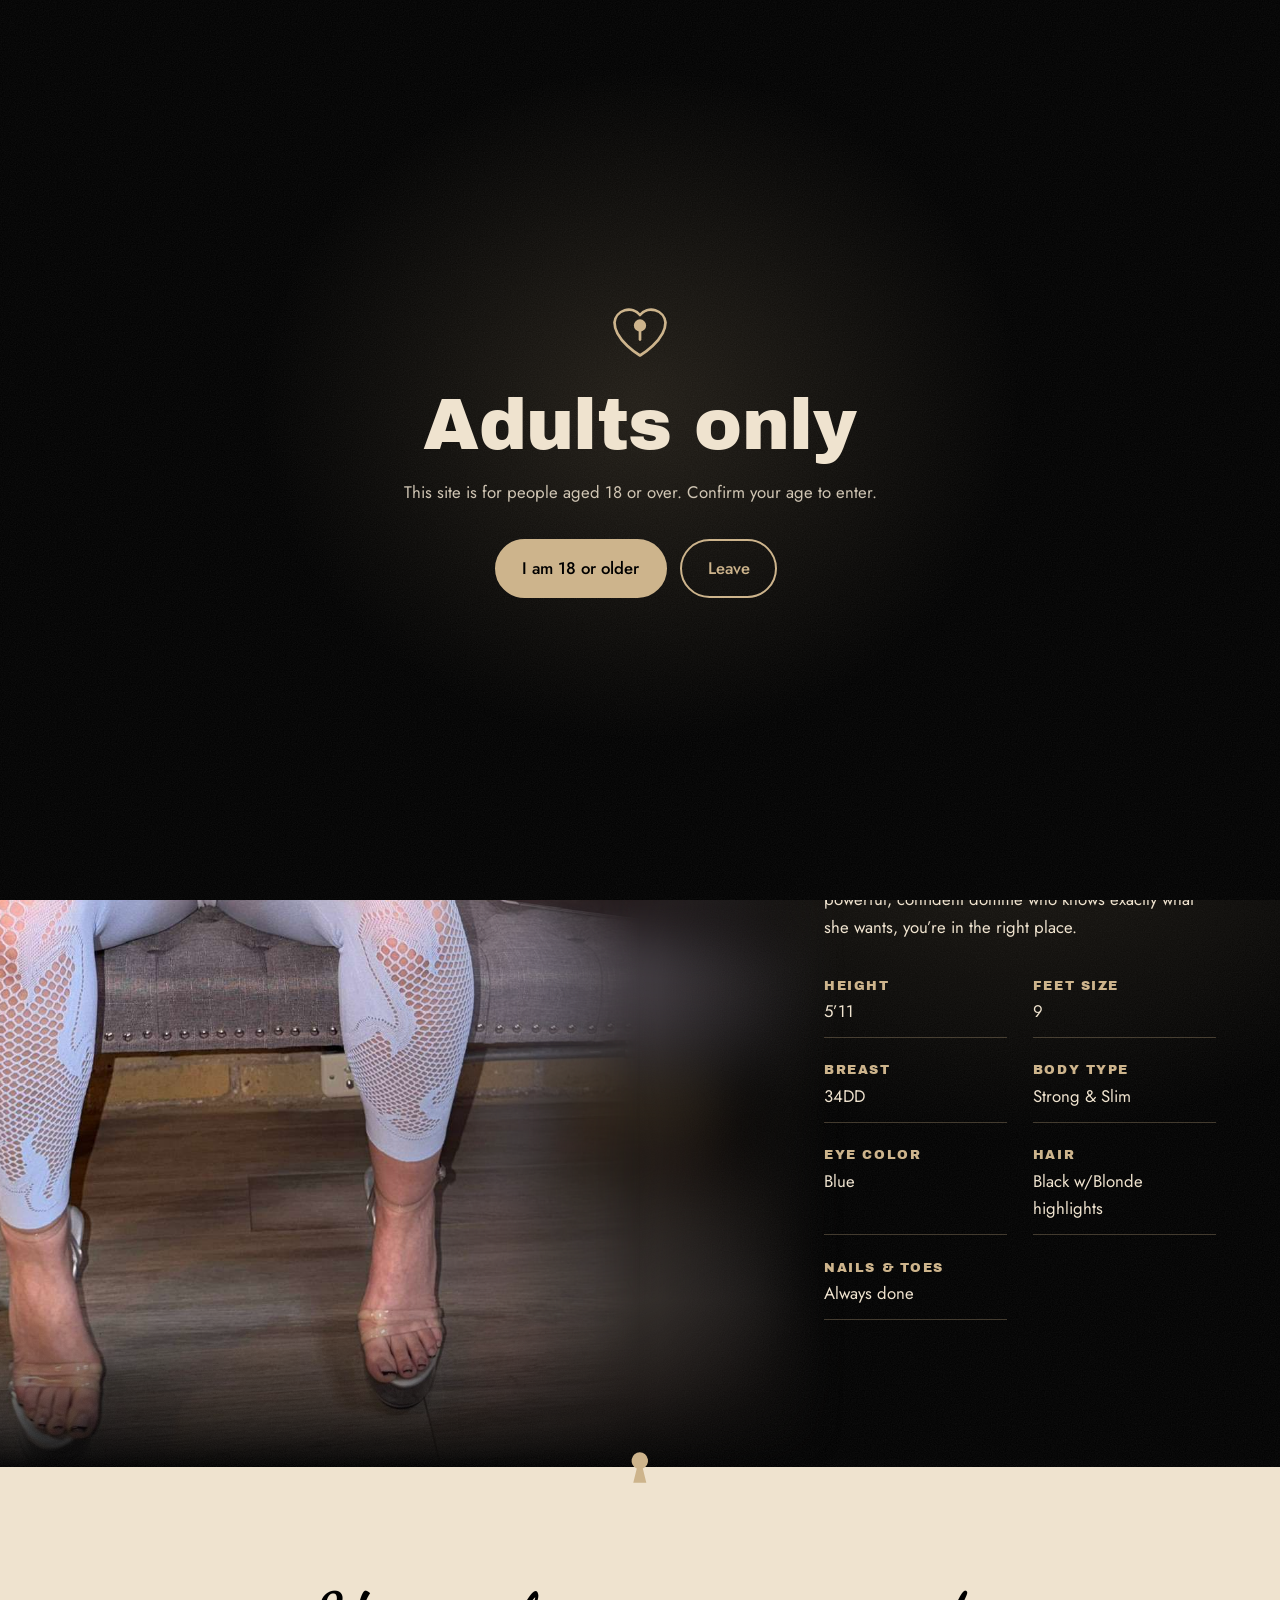
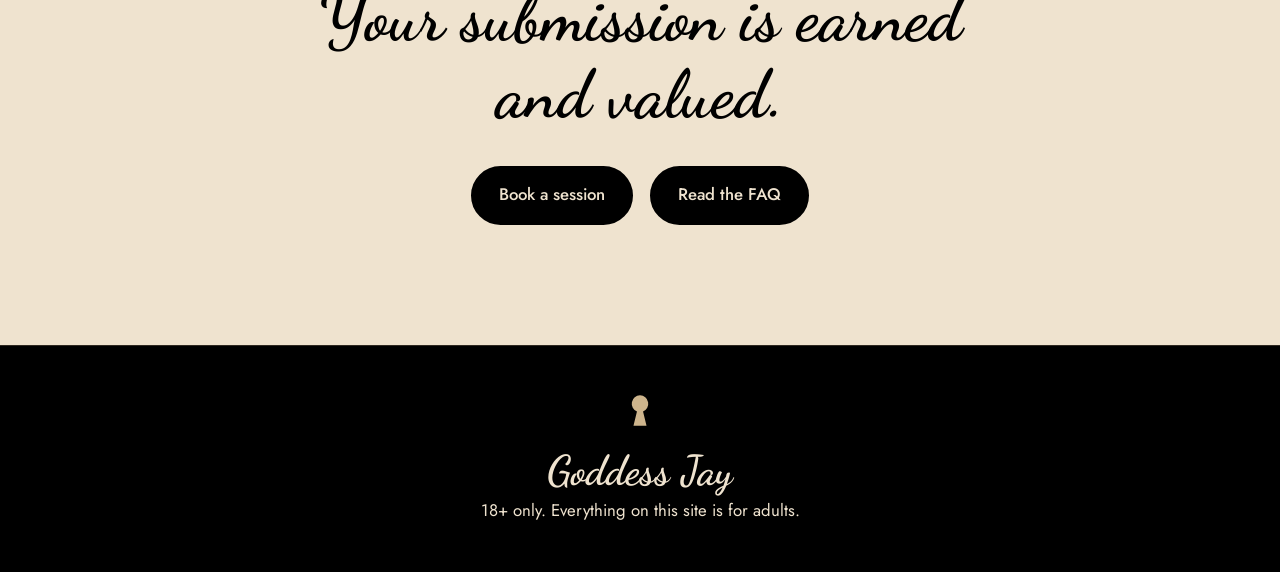
==== about.html @ 486435b5 "Add files via upload" ====
<!doctype html>
<html lang="en">
<head>
<meta charset="utf-8">
<meta name="viewport" content="width=device-width, initial-scale=1">
<title>About | Goddess Jay</title>
<meta name="description" content="About Goddess Jay, a professional femdom and findom domme based in Toronto.">
<link rel="preconnect" href="https://fonts.googleapis.com">
<link rel="preconnect" href="https://fonts.gstatic.com" crossorigin>
<link href="https://fonts.googleapis.com/css2?family=Archivo+Black&family=Dancing+Script:wght@600;700&family=Jost:wght@400;500&display=swap" rel="stylesheet">
<link rel="stylesheet" href="styles.css?v=20261020">
</head>
<body>

<!-- Icon sprite: reuse anywhere with <svg class="ico"><use href="#i-key"/></svg> -->
<svg width="0" height="0" style="position:absolute" aria-hidden="true">
  <symbol id="i-key" viewBox="0 0 24 24"><circle cx="7.5" cy="12" r="3.5"/><path d="M11 12h10M18 12v3M21 12v2.5"/></symbol>
  <symbol id="i-cash" viewBox="0 0 24 24"><rect x="2.5" y="6" width="19" height="11" rx="1.5"/><circle cx="12" cy="11.5" r="2.5"/><path d="M5.5 9v5M18.5 9v5M5 3.5h14M4.5 20h15"/></symbol>
  <symbol id="i-bag" viewBox="0 0 24 24"><path d="M9 3h6l-1.4 3h-3.2zM10.4 6C6 9 4 12.500 4 16a4.500 4.500 0 0 0 4.500 4.500h7A4.500 4.500 0 0 0 20 16c0-3.500-2-7-6.400-10"/><path d="M12 10v8M14 11.500h-3a1.500 1.500 0 0 0 0 3h2a1.500 1.500 0 0 1 0 3h-3"/></symbol>
  <symbol id="i-heartlock" viewBox="0 0 24 24"><path d="M12 20.500s-8.500-5-8.500-11A4.800 4.800 0 0 1 12 7a4.800 4.800 0 0 1 8.500 2.500c0 6-8.500 11-8.500 11z"/><circle cx="12" cy="10.500" r="1.600" fill="currentColor"/><path d="M12 12v3.200"/></symbol>
  <symbol id="i-link" viewBox="0 0 24 24"><path d="M10 14a4 4 0 0 0 5.7 0l3-3a4 4 0 0 0-5.7-5.7l-1 1"/><path d="M14 10a4 4 0 0 0-5.7 0l-3 3a4 4 0 0 0 5.7 5.7l1-1"/></symbol>
</svg>


<!-- Age gate -->
<div class="gate" id="gate" hidden>
  <div>
    <svg class="ico" width="64" height="64" aria-hidden="true"><use href="#i-heartlock"/></svg>
    <h2>Adults only</h2>
    <p class="lead">This site is for people aged 18 or over. Confirm your age to enter.</p>
    <button class="btn" id="enter" type="button">I am 18 or older</button>
    <a class="btn ghost" href="https://www.google.com">Leave</a>
  </div>
</div>

<header class="top">
  <a class="brand script" href="index.html">Goddess Jay</a>
  <nav aria-label="Main"><ul>
    <li><a href="about.html" aria-current="page">About</a></li>
    <li><a href="index.html#sessions">Sessions</a></li>
    <li><a href="index.html#content">Content</a></li>
    <li><a href="index.html#gallery">Gallery</a></li>
    <li><a href="faq.html">FAQ</a></li>
    <li><a href="index.html#socials">Socials</a></li>
    <li><a class="nav-cta" href="index.html#book">Book</a></li>
  </ul></nav>
</header>

<main id="top">
  <section class="dark hero has-photo about-hero">
    <div class="hero-photo">
      <img class="hero-photo-bg" src="about.jpg" alt="" aria-hidden="true" decoding="async">
      <img class="hero-photo-main" src="about.jpg" alt="Goddess Jay in a pale blue fishnet bodysuit, seated on a bench in front of a brick wall" decoding="async" onerror="this.closest('.hero').classList.remove('has-photo');this.remove()">
    </div>
    <div class="hero-copy about-copy">
      <h1 class="page-h1 gold">About<span class="script">Goddess Jay</span></h1>
      <span class="rule" aria-hidden="true"></span>
      <p class="intro">I embody dominance and control in my relationships, whether physical, psychological, or both.</p>
      <p>I take the lead, guiding submissives through a dynamic where I hold power, making decisions and setting the tone for the interaction. I assert my authority, using it to push boundaries, while ensuring the experience is fulfilling &amp; safe for both parties.</p>
      <p>Experience a truly unique dynamic with a domme who blends creativity, authenticity, and unmatched power. I craft personalized, exhilarating experiences that push boundaries and challenge your submission in ways that feel real. My dominance flows naturally, designed to captivate and satisfy, creating a space where your submission is earned and valued. If you’re ready for a journey that goes beyond the ordinary, with a powerful, confident domme who knows exactly what she wants, you’re in the right place.</p>
      <ul class="stats">
        <li><span>Height</span>5’11</li>
        <li><span>Feet size</span>9</li>
        <li><span>Breast</span>34DD</li>
        <li><span>Body type</span>Strong &amp; Slim</li>
        <li><span>Eye color</span>Blue</li>
        <li><span>Hair</span>Black w/Blonde highlights</li>
        <li><span>Nails &amp; Toes</span>Always done</li>
      </ul>
    </div>
    <div class="hero-art" aria-hidden="true"></div>
  </section>

  <section class="light quote">
    <div class="wrap">
      <blockquote>Your submission is earned and valued.</blockquote>
      <a class="btn" href="index.html#book">Book a session</a>
      <a class="btn" href="faq.html">Read the FAQ</a>
    </div>
  </section>
</main>

<footer>
  <p class="script">Goddess Jay</p>
  <p>18+ only. Everything on this site is for adults.</p>
</footer>

<script src="script.js?v=20261020"></script>
</body>
</html>
---- styles.css ----
:root{
  --black:#000;--cream:#efe3cf;--sand:#cdb48c;
  --r:1.6rem .35rem 1.6rem .35rem;
  /* The keyhole: the one shape this whole site is built around */
  --kh:url("data:image/svg+xml,%3Csvg xmlns='http://www.w3.org/2000/svg' viewBox='0 0 100 152'%3E%3Cpath d='M50 6A39 39 0 0 1 64 81L80 146H20L36 81A39 39 0 0 1 50 6Z'/%3E%3C/svg%3E");
  /* Fine film grain so the black never looks flat */
  --grain:url("data:image/svg+xml,%3Csvg xmlns='http://www.w3.org/2000/svg' width='180' height='180'%3E%3Cfilter id='n'%3E%3CfeTurbulence type='fractalNoise' baseFrequency='.85' numOctaves='2' stitchTiles='stitch'/%3E%3CfeColorMatrix type='saturate' values='0'/%3E%3C/filter%3E%3Crect width='100%25' height='100%25' filter='url(%23n)' opacity='.08'/%3E%3C/svg%3E");
}
*{box-sizing:border-box;margin:0}
html{scroll-behavior:smooth;scroll-padding-top:4.5rem}
body{font:400 1.05rem/1.65 'Jost',system-ui,sans-serif;background:var(--black);color:var(--cream)}
h1,h2,h3{font-family:'Archivo Black',Impact,sans-serif;font-weight:400;line-height:1.05}
.script{font-family:'Dancing Script','Brush Script MT',cursive;font-weight:700}
code{background:rgba(128,110,80,.25);padding:.05rem .35rem;border-radius:4px}
::selection{background:var(--sand);color:#000}
:focus-visible{outline:3px solid var(--sand);outline-offset:3px}
.light :focus-visible{outline-color:var(--black)}

.ico{fill:none;stroke:currentColor;stroke-width:1.6;stroke-linecap:round;stroke-linejoin:round;width:1.6rem;height:1.6rem}

/* Header */
.top{position:sticky;top:0;z-index:10;display:flex;flex-wrap:wrap;justify-content:space-between;align-items:center;gap:.5rem 2rem;padding:.7rem 5vw;background:rgba(0,0,0,.88);-webkit-backdrop-filter:blur(10px);backdrop-filter:blur(10px);border-bottom:1px solid #2e2820}
.brand{font-size:1.9rem;color:var(--cream);text-decoration:none}
.top ul{display:flex;flex-wrap:wrap;align-items:center;gap:.3rem 1.4rem;list-style:none;padding:0}
.top li a{color:var(--cream);text-decoration:none;font-weight:500}
.top li a:hover{color:var(--sand)}
.top li a.nav-cta{padding:.35rem 1.15rem;border:1.5px solid var(--sand);border-radius:999px;color:var(--sand);transition:background .2s,color .2s}
.top li a.nav-cta:hover{background:var(--sand);color:#000}

/* Sections */
section{position:relative;padding:clamp(3.5rem,9vw,7rem) 5vw}
.dark{background-color:var(--black);background-image:var(--grain);color:var(--cream)}
.light{background:var(--cream);color:var(--black)}
.wrap{max-width:68rem;margin:auto}
h2{font-size:clamp(2.2rem,6vw,4rem);letter-spacing:-.01em;margin-bottom:.6rem}
.lead{max-width:38rem;margin-bottom:2.5rem;opacity:.85}

/* A small keyhole sits on every seam between sections */
main>section+section::before,footer::before{content:"";display:block;width:1.4rem;height:2.13rem;background:var(--sand);-webkit-mask:var(--kh) center/contain no-repeat;mask:var(--kh) center/contain no-repeat}
main>section+section::before{position:absolute;left:50%;top:0;z-index:2;transform:translate(-50%,-50%)}
footer::before{margin:0 auto 1.2rem}

/* Buttons */
.btn{display:inline-flex;align-items:center;gap:.6rem;padding:.85rem 1.6rem;margin:0 .5rem .5rem 0;border:2px solid var(--sand);border-radius:999px;background:var(--sand);color:#000;font:inherit;font-weight:500;text-decoration:none;cursor:pointer;transition:background .2s,color .2s}
.btn:hover{background:transparent;color:var(--sand)}
.btn.ghost{background:transparent;color:var(--sand)}
.btn.ghost:hover{background:var(--sand);color:#000}
.light .btn{background:#000;border-color:#000;color:var(--cream)}
.light .btn:hover{background:transparent;color:#000}

/* Hero */
.hero{min-height:92vh;padding-top:clamp(4rem,9vw,8rem);padding-bottom:clamp(4rem,9vw,8rem);display:grid;grid-template-columns:1.25fr .75fr;gap:3rem;align-items:center;overflow:hidden;background-image:radial-gradient(48rem 38rem at 78% 48%,rgba(205,180,140,.16),transparent 65%),var(--grain)}
.hero h1{font-size:clamp(5rem,13vw,11.5rem);line-height:.9;padding:0 .1em .08em 0;
  /* gold-leaf foil on the name */
  background:linear-gradient(172deg,#fbf1dc 0%,#efe3cf 28%,#c9ab78 62%,#f1e2c2 100%);-webkit-background-clip:text;background-clip:text;color:transparent;-webkit-text-fill-color:transparent;
  filter:drop-shadow(.03em .035em 0 rgba(205,180,140,.3));animation:rise .9s ease-out both}
.hero h1 span{display:block}
.hero h1 .jay{margin-left:1.1em}
.rule{display:block;width:min(16rem,60%);height:3px;margin:1.8rem 0 2rem;background:var(--sand);transform-origin:left;animation:draw 1s .35s ease-out both}
@keyframes rise{from{opacity:0;transform:translateY(26px)}}
@keyframes draw{from{transform:scaleX(0)}}
@keyframes open{from{opacity:0;transform:scale(.9)}}
.tag{font:400 clamp(1.2rem,2.6vw,1.65rem)/1.3 'Archivo Black',Impact,sans-serif;max-width:28rem;margin-bottom:2.4rem}
.actions{display:flex;flex-wrap:wrap;gap:.9rem}
.actions .btn{margin:0;padding:1.15rem 2.2rem;font-size:1.15rem}
.btn.cta{box-shadow:0 0 0 0 rgba(205,180,140,.5);transition:transform .25s,box-shadow .25s,background .2s,color .2s}
.btn.cta:hover{background:var(--cream);border-color:var(--cream);color:#000;transform:translateY(-3px);box-shadow:0 0 0 8px rgba(205,180,140,.18)}
.btn.second{background:transparent;border-color:var(--cream);color:var(--cream)}
.btn.second:hover{background:var(--cream);color:#000}
.note{margin-top:1.4rem;font-size:.95rem;opacity:.65}

/* Hero portrait: a photo framed in a keyhole */
.hero-art{position:relative;height:clamp(18rem,42vw,34rem);display:grid;place-items:center;color:var(--sand)}
.ring{position:absolute;left:50%;top:50%;height:90%;aspect-ratio:1;transform:translate(-50%,-50%);border:1px solid rgba(205,180,140,.35);border-radius:50%}
.ring::after{content:"";position:absolute;inset:-5%;border:1px dashed rgba(205,180,140,.2);border-radius:50%}
.frame{position:relative;isolation:isolate;height:88%;aspect-ratio:100/152;filter:drop-shadow(0 0 38px rgba(205,180,140,.28));animation:open 1.1s .25s ease-out both}
.frame::before,.frame::after,.keyhole{-webkit-mask:var(--kh) center/contain no-repeat;mask:var(--kh) center/contain no-repeat}
.frame::before{content:"";position:absolute;inset:0;z-index:-1;background:var(--sand);transform:scale(1.06)}
.frame::after{content:"";position:absolute;inset:0;z-index:-2;background:rgba(205,180,140,.16);transform:scale(1.15)}
.keyhole{position:absolute;inset:0;background:radial-gradient(circle at 50% 28%,#4a3b2c,#120e0a 70%);display:grid}
.keyhole img{width:100%;height:100%;object-fit:cover}
.hero-art .ico{position:absolute;width:3.2rem;height:3.2rem;stroke-width:1}
.hero-art .keyhole .ph-ico{left:50%;top:30%;width:36%;height:auto;aspect-ratio:1;transform:translate(-50%,-50%);stroke-width:.7;opacity:.55}
.a2{right:2%;bottom:6%;transform:rotate(-25deg)}
.a3{left:2%;bottom:12%}

/* Offerings: three cards */
.cards{display:grid;grid-template-columns:repeat(3,1fr);gap:1.6rem;align-items:start}
.card{position:relative;overflow:hidden;min-height:23rem;padding:2rem 1.8rem;border-radius:2.2rem .5rem 2.2rem .5rem;background:#000;color:var(--cream);transition:transform .35s ease,box-shadow .35s ease}
.card::before{content:"";position:absolute;inset:.65rem;border:1px solid rgba(205,180,140,.3);border-radius:1.7rem .3rem 1.7rem .3rem;pointer-events:none}
.card.c2::before{border-color:rgba(0,0,0,.28)}
.card:nth-child(2){margin-top:2.5rem}
.card.c2{background:var(--sand);color:#000}
.card::after{content:"";position:absolute;left:0;bottom:0;width:100%;height:5px;background:var(--sand);transform:scaleX(0);transform-origin:left;transition:transform .45s ease}
.card.c2::after{background:#000}
.card:hover{transform:translateY(-8px);box-shadow:0 22px 30px -20px rgba(0,0,0,.6)}
.card:hover::after{transform:scaleX(1)}
.card .mark{position:absolute;right:-1.5rem;top:-1.5rem;width:11rem;height:11rem;color:var(--sand);opacity:.25;stroke-width:.8;transition:transform .5s ease,opacity .3s ease}
.card.c2 .mark{color:#000;opacity:.2}
.card:hover .mark{opacity:.45}
.c1:hover .mark{transform:rotate(-14deg) scale(1.08)}
.c2:hover .mark{transform:translateX(-14px) rotate(10deg)}
.c3:hover .mark{transform:scale(1.14)}
.card h3{position:relative;margin:6.5rem 0 .3rem;font-size:1.6rem}
.card .say{margin-bottom:.8rem;font-size:1.8rem;line-height:1.1;color:var(--sand)}
.card.c2 .say{color:#000}
.card p{position:relative}
.more{display:inline-block;margin-top:1.1rem;padding-bottom:.1rem;border-bottom:2px solid var(--sand);color:inherit;font-weight:500;text-decoration:none}
.card.c2 .more{border-color:#000}
.light .card :focus-visible{outline-color:var(--sand)}
.light .card.c2 :focus-visible{outline-color:#000}
@media (max-width:900px){
  .cards{grid-template-columns:1fr}
  .card:nth-child(2){margin-top:0}
  .card{min-height:0}
}

/* Rules: heading stays put while the rules scroll past */
.split{display:grid;grid-template-columns:.8fr 1.2fr;gap:2rem 5rem;align-items:start}
.split .head{position:sticky;top:6rem}
.rules{list-style:none;padding:0}
.rules li{display:flex;align-items:center;gap:1.1rem;padding:1.15rem 0;border-bottom:1px solid #3a3228;font:400 1.3rem/1.25 'Archivo Black',Impact,sans-serif}
.rules li:first-child{border-top:1px solid #3a3228}
.rules .ico{flex:none;width:1.9rem;height:1.9rem;color:var(--sand)}
@media (max-width:900px){
  .split{grid-template-columns:1fr}
  .split .head{position:static}
}

/* Grids: gallery + shop */
.grid{display:grid;grid-template-columns:repeat(auto-fill,minmax(15rem,1fr));gap:1.2rem}
.tile{position:relative;aspect-ratio:3/4;display:grid;place-items:center;padding:0;border:0;overflow:hidden;border-radius:var(--r);background:radial-gradient(circle at 50% 35%,#4a3b2c,#0d0a07 75%);color:var(--sand);font:inherit;cursor:zoom-in}
.tile.ph{cursor:default}
.tile img,.item .img img{width:100%;height:100%;object-fit:cover;transition:transform .6s ease}
.tile .ico,.item .ico{width:3rem;height:3rem}
.tile::after{content:"";position:absolute;inset:.6rem;border:1px solid var(--sand);border-radius:1.2rem .2rem 1.2rem .2rem;opacity:0;transition:opacity .3s ease;pointer-events:none}
.tile:not(.ph):hover::after,.tile:not(.ph):focus-visible::after{opacity:.85}
.tile:not(.ph):hover img{transform:scale(1.05)}

/* Gallery: mixed heights so it reads like a contact sheet, not a spreadsheet */
#galleryGrid{grid-template-columns:repeat(auto-fill,minmax(13rem,1fr));grid-auto-rows:7rem;grid-auto-flow:dense}
#galleryGrid .tile{aspect-ratio:auto;grid-row:span 3}
#galleryGrid .tile:nth-child(3n+1){grid-row:span 4}

.item{display:flex;flex-direction:column;padding:.8rem .8rem 1.3rem;border:1px solid #2e2820;border-radius:var(--r);background:#0d0b09;transition:border-color .3s,transform .3s}
.item:hover{border-color:var(--sand);transform:translateY(-4px)}
.item .img{aspect-ratio:1;display:grid;place-items:center;background:#1c1813;color:var(--sand);overflow:hidden;border-radius:1.2rem .2rem 1.2rem .2rem}
.item:hover .img img{transform:scale(1.05)}
.item h3,.item p,.item .price,.item .btn{margin-left:.5rem;margin-right:.5rem}
.item h3{font-size:1.2rem;margin-top:.9rem;margin-bottom:.1rem}
.item .price{font:400 1.7rem/1.2 'Archivo Black',Impact,sans-serif;color:var(--sand)}
.item p{opacity:.8;margin-bottom:.9rem}
.item .btn{align-self:flex-start;margin-top:auto;margin-bottom:0}

/* Booking: an invitation panel */
.book{display:flex;gap:2.5rem;align-items:flex-start;padding:clamp(2rem,5vw,3.5rem);border-radius:2.2rem .5rem 2.2rem .5rem;background-color:#000;background-image:var(--grain);color:var(--cream);box-shadow:0 30px 40px -30px rgba(0,0,0,.55)}
.book .big{width:7rem;height:7rem;flex:none;color:var(--sand);stroke-width:.9}
.book :focus-visible{outline-color:var(--sand)}
.light .book .btn{background:var(--sand);border-color:var(--sand);color:#000}
.light .book .btn:hover{background:transparent;color:var(--sand)}
.steps{list-style:none;counter-reset:s;margin:0 0 2rem;padding:0;max-width:36rem}
.steps li{counter-increment:s;display:flex;gap:1.1rem;align-items:baseline;padding:.8rem 0;border-bottom:1px solid #3a3228}
.steps li::before{content:counter(s);flex:none;min-width:1.4rem;font:700 2.2rem/1 'Dancing Script','Brush Script MT',cursive;color:var(--sand)}

/* Links */
.links{display:grid;grid-template-columns:repeat(auto-fit,minmax(11rem,1fr));gap:.9rem}
.links .btn{justify-content:center;margin:0;padding:1.3rem 1rem;border-radius:var(--r);font:400 1.1rem/1.2 'Archivo Black',Impact,sans-serif}

footer{padding:3rem 5vw;text-align:center;border-top:1px solid #2e2820}
footer .script{font-size:2.6rem;line-height:1.2}

/* Age gate and lightbox */
.gate{position:fixed;inset:0;z-index:50;display:grid;place-items:center;padding:2rem;background-color:var(--black);background-image:radial-gradient(34rem 30rem at 50% 45%,rgba(205,180,140,.16),transparent 70%),var(--grain);text-align:center}
.gate[hidden]{display:none}
.gate .ico{width:4.5rem;height:4.5rem;color:var(--sand);stroke-width:.9}
.gate h2{font-size:clamp(2.6rem,8vw,4.5rem);margin-top:.8rem}
.gate .lead{margin:1rem auto 2rem}
dialog{border:0;padding:0;background:#000}
dialog::backdrop{background:rgba(0,0,0,.85)}
dialog img{display:block;max-width:92vw;max-height:84vh}
dialog .btn{margin:.6rem}

@media (max-width:760px){
  .hero{grid-template-columns:1fr}
  .hero-art{order:-1;height:19rem;width:100%;margin:0 auto}
  .book{flex-direction:column;gap:1rem}
  .book .big{width:4.5rem;height:4.5rem}
  .rules li{font-size:1.15rem}
}
/* Subpages: About and FAQ */
.top li a[aria-current]{color:var(--sand)}
.gold{background:linear-gradient(172deg,#fbf1dc 0%,#efe3cf 28%,#c9ab78 62%,#f1e2c2 100%);-webkit-background-clip:text;background-clip:text;color:transparent;-webkit-text-fill-color:transparent}
.page-h1{font-size:clamp(3.6rem,10vw,7rem);line-height:.95;padding:0 .1em .1em 0;margin-bottom:.3rem;animation:rise .9s ease-out both}
.page-h1 .script{display:block;font-size:1.2em;line-height:1.05}
.about-grid{display:grid;grid-template-columns:.8fr 1.2fr;gap:4rem;align-items:center}
.about-copy .rule{margin:1.4rem 0 1.8rem}
.about-copy p{max-width:37rem;margin-bottom:1.1rem}
.about-copy .intro{font-size:1.35rem;line-height:1.5}
.quote{text-align:center}
.quote blockquote{max-width:46rem;margin:0 auto 2rem;font:700 clamp(2.2rem,6vw,4.2rem)/1.15 'Dancing Script','Brush Script MT',cursive}
.quote .btn{margin:0 .4rem .5rem}
.split .head .lead{margin-bottom:1.6rem}
.group+.group{margin-top:3rem}
.gtitle{margin-bottom:.4rem;font-size:2.4rem;line-height:1.1;letter-spacing:0;color:var(--sand)}
.qa{border-bottom:1px solid #3a3228}
.group .qa:first-of-type{border-top:1px solid #3a3228}
.qa summary{display:flex;justify-content:space-between;align-items:center;gap:1.5rem;padding:1.2rem 0;list-style:none;cursor:pointer;font:400 1.2rem/1.3 'Archivo Black',Impact,sans-serif;transition:color .2s}
.qa summary::-webkit-details-marker{display:none}
.qa summary:hover,.qa[open] summary{color:var(--sand)}
.ans{max-width:46rem;padding:0 3.7rem 1.6rem 0;opacity:.92}
.ans p+p,.ans p+ul,.ans ul+p{margin-top:.9rem}
.ans ul{padding-left:1.2rem}
.ans li{margin:.35rem 0;padding-left:.2rem}
.ans li::marker{color:var(--sand)}
@media (max-width:900px){.about-grid{grid-template-columns:1fr;gap:2rem}.ans{padding-right:0}}

/* Alive: lock-and-key FAQ, embers, spotlight, reveals */
.qa summary .q{flex:1}
.lock{position:relative;flex:none;width:2.5rem;height:2.5rem;color:var(--sand)}
.lock svg{position:absolute;inset:0;width:100%;height:100%;fill:none;stroke:currentColor;stroke-width:1.5;stroke-linecap:round;stroke-linejoin:round;overflow:visible}
.lock .keyi{inset:auto;right:55%;top:50%;width:1.7rem;height:1.7rem;margin-top:-.85rem;opacity:0}
.lk .shackle{transform-origin:16.5px 11px;transition:transform .45s cubic-bezier(.3,1.5,.5,1)}
.lk .body{transition:fill .3s}
.lk .kh{fill:currentColor;transition:fill .3s,stroke .3s}
.qa summary:hover .lk{animation:jiggle .5s}
.qa[open] .shackle{transform:translateY(-3px) rotate(30deg)}
.qa[open] .body{fill:var(--sand)}
.qa[open] .kh{fill:#000;stroke:#000}
.qa[open] .keyi{animation:keyin .8s ease both}
@keyframes jiggle{25%{transform:rotate(-9deg)}75%{transform:rotate(9deg)}}
@keyframes keyin{0%{opacity:0;transform:translateX(-30px) rotate(0)}35%{opacity:1;transform:translateX(0) rotate(0)}70%{opacity:1;transform:translateX(0) rotate(90deg)}100%{opacity:0;transform:translateX(0) rotate(90deg)}}

.dark:not(.hero){background-image:radial-gradient(40rem 26rem at 8% 6%,rgba(205,180,140,.09),transparent 70%),radial-gradient(34rem 28rem at 94% 96%,rgba(138,115,80,.13),transparent 70%),var(--grain)}
.dark::after{content:"";position:absolute;inset:0;pointer-events:none;opacity:0;transition:opacity .4s;background:radial-gradient(20rem circle at var(--mx,-50%) var(--my,-50%),rgba(205,180,140,.14),transparent 70%)}
.dark:hover::after{opacity:1}

.hero h1,.page-h1.gold{background-size:100% 240%;animation:rise .9s ease-out both,sheen 8s ease-in-out 1s infinite alternate}
@keyframes sheen{from{background-position:50% 0}to{background-position:50% 100%}}
.hero-art .a2{animation:float 7s ease-in-out infinite alternate}
.hero-art .a3{animation:float 9s ease-in-out -3s infinite alternate}
@keyframes float{to{translate:0 -14px}}

.drift{position:fixed;inset:0;z-index:4;overflow:hidden;pointer-events:none}
.drift span{position:absolute;bottom:-3rem;background:var(--sand);-webkit-mask:var(--kh) center/contain no-repeat;mask:var(--kh) center/contain no-repeat;opacity:0;animation:ember linear infinite}
@keyframes ember{0%{opacity:0;transform:translate(0,0)}10%,85%{opacity:.16}100%{opacity:0;transform:translate(var(--sw,0),-110vh)}}

.rv{opacity:0;translate:0 26px;transition:opacity .7s ease,translate .7s ease,transform .35s ease,box-shadow .35s ease,border-color .3s ease}
.rv.in{opacity:1;translate:0 0;transition-delay:var(--d,0s)}
@media (prefers-reduced-motion:reduce){.drift{display:none}.rv{opacity:1;translate:none}}

@media (prefers-reduced-motion:reduce){html{scroll-behavior:auto}*{transition:none!important;animation:none!important}}


/* Sessions: the house rules, with room for the full wording */
.house{list-style:none;counter-reset:r;padding:0}
.house li{counter-increment:r;position:relative;padding:1.5rem 0 1.6rem 4.2rem;border-bottom:1px solid #3a3228}
.house li:first-child{border-top:1px solid #3a3228}
.house li::before{content:counter(r);position:absolute;left:0;top:1.1rem;width:3rem;text-align:center;font:700 2.8rem/1 'Dancing Script','Brush Script MT',cursive;color:var(--sand)}
.house h3{margin-bottom:.45rem;font-size:1.3rem;line-height:1.2}
.house p{max-width:36rem;opacity:.88}
.split .head .btn{margin-top:.4rem}

/* Content: the three platforms, as full tabs */
.plats{display:grid;grid-template-columns:repeat(auto-fit,minmax(16rem,1fr));gap:1.6rem;perspective:1200px}
.plat{--rx:0deg;--ry:0deg;--px:50%;--py:40%;--lx:0px;--ly:0px;--accent:#fff;--ink:#fff;--glow:rgba(255,255,255,.3);
  position:relative;overflow:hidden;isolation:isolate;display:flex;flex-direction:column;align-items:center;justify-content:center;gap:.5rem;
  min-height:min(29rem,80vh);padding:2.2rem 1.6rem 2rem;border-radius:1.6rem;color:var(--ink);text-align:center;text-decoration:none;
  background:var(--bg);border:1px solid var(--edge);transform:rotateX(var(--rx)) rotateY(var(--ry));transform-style:preserve-3d;
  box-shadow:0 18px 30px -18px rgba(0,0,0,.8);transition:transform .25s ease-out,box-shadow .35s,border-color .35s}
.plat::before{content:"";position:absolute;inset:0;z-index:-1;background:radial-gradient(circle 15rem at var(--px) var(--py),var(--glow),transparent 70%);opacity:.35;transition:opacity .35s}
.plat::after{content:"";position:absolute;inset:0;z-index:-2;background:var(--grain);opacity:.3;mix-blend-mode:overlay}
.plat .fx{position:absolute;inset:0;z-index:-1;pointer-events:none;overflow:hidden;transform:translate(calc(var(--lx) * -.7),calc(var(--ly) * -.7));transition:transform .3s ease-out}
.plat .fx i{position:absolute;display:block}
.plat .logo{display:grid;place-items:center;width:min(11rem,70%);height:9rem;margin-bottom:1.3rem;transform:translate3d(var(--lx),var(--ly),60px);transition:transform .3s cubic-bezier(.2,.8,.2,1)}
.plat .logo img{display:block;max-width:100%;max-height:100%;width:auto;height:auto;object-fit:contain;animation:bob 4.2s ease-in-out infinite}
.plat .name{font:400 clamp(1.7rem,3.2vw,2.1rem)/1.1 'Archivo Black',Impact,sans-serif;letter-spacing:-.01em;color:var(--accent)}
.plat .what{opacity:.85}
.plat .go{display:inline-flex;gap:.5rem;align-items:center;margin-top:1.1rem;padding:.75rem 1.5rem;border:2px solid var(--accent);border-radius:999px;color:var(--accent);font-weight:500;transition:background .25s,color .25s,transform .25s}
.plat .go i{font-style:normal;transition:transform .25s}
.plat:hover,.plat:focus-visible{box-shadow:0 32px 46px -18px rgba(0,0,0,.9);border-color:var(--accent)}
.plat:hover::before,.plat:focus-visible::before{opacity:1}
.plat:hover .logo,.plat:focus-visible .logo{transform:translate3d(var(--lx),var(--ly),90px) scale(1.18) rotate(calc(var(--ry) * -.8))}
.plat:hover .go,.plat:focus-visible .go{background:var(--accent);color:var(--on)}
.plat:hover .go i,.plat:focus-visible .go i{transform:translateX(6px)}
.plat:focus-visible{outline:3px solid var(--cream);outline-offset:4px}

/* LoyalFans: black and red, rays behind the raised arms */
.p-lf{--bg:radial-gradient(120% 90% at 50% 0%,#240609 0%,#0d0708 55%,#050505 100%);--edge:#2e0b10;--accent:#ff2d3f;--on:#fff;--glow:rgba(255,45,63,.22)}
.p-lf .fx i:nth-child(1){left:50%;top:34%;width:46rem;height:46rem;margin:-23rem 0 0 -23rem;border-radius:50%;background:repeating-conic-gradient(from 0deg,rgba(255,45,63,.07) 0 4deg,transparent 4deg 20deg);-webkit-mask:radial-gradient(circle,#000 0,transparent 62%);mask:radial-gradient(circle,#000 0,transparent 62%);animation:spin 90s linear infinite}
.p-lf .fx i:nth-child(2){left:50%;top:34%;width:15rem;height:15rem;margin:-7.5rem 0 0 -7.5rem;border-radius:50%;background:radial-gradient(circle,rgba(255,45,63,.22),transparent 70%)}
.p-lf .fx i:nth-child(3){left:0;right:0;bottom:0;height:2px;background:linear-gradient(90deg,transparent,rgba(255,45,63,.6),transparent)}
.p-lf:hover .fx i:nth-child(1){animation-duration:30s}
.p-lf:hover .logo img{filter:drop-shadow(0 0 12px rgba(255,45,63,.5))}

/* Clips4Sale: black, purple and white, with lightning slashes */
.p-c4s{--bg:linear-gradient(160deg,#0b0712 0%,#1b0c36 55%,#4a1d96 140%);--edge:#35206b;--accent:#fff;--on:#2a0f5c;--glow:rgba(139,92,246,.55)}
.p-c4s .name{color:#fff}
.p-c4s .fx i{top:-20%;height:150%;transform:skewX(-20deg);background:linear-gradient(180deg,transparent,rgba(139,92,246,.45),transparent);transition:translate .6s cubic-bezier(.2,.8,.2,1),opacity .4s;opacity:.55}
.p-c4s .fx i:nth-child(1){left:8%;width:14%}
.p-c4s .fx i:nth-child(2){left:62%;width:6%}
.p-c4s .fx i:nth-child(3){left:80%;width:18%;opacity:.3}
.p-c4s:hover .fx i:nth-child(1){translate:90px 0;opacity:.9}
.p-c4s:hover .fx i:nth-child(2){translate:-70px 0;opacity:1}
.p-c4s:hover .fx i:nth-child(3){translate:-120px 0;opacity:.7}
.p-c4s:hover .logo img{animation:glitch .5s steps(1) infinite;filter:drop-shadow(0 0 14px rgba(139,92,246,.95)) drop-shadow(0 0 3px #fff)}
.p-c4s .go{border-color:#a78bfa;color:#fff}
.p-c4s:hover .go{background:#7c3aed;border-color:#7c3aed;color:#fff}

/* OnlyFans: white and cyan, rippling rings */
.p-of{--bg:linear-gradient(165deg,#ffffff 0%,#e8f9ff 48%,#8fdcff 115%);--edge:#bfeaff;--ink:#06344a;--accent:#0095d6;--on:#fff;--glow:rgba(0,175,240,.4);box-shadow:0 18px 30px -18px rgba(0,60,100,.55)}
.p-of::after{mix-blend-mode:multiply;opacity:.18}
.p-of .fx i{left:50%;top:34%;border:2px solid rgba(0,175,240,.4);border-radius:50%;translate:-50% -50%}
.p-of .fx i:nth-child(1){width:12rem;height:12rem}
.p-of .fx i:nth-child(2){width:19rem;height:19rem;border-color:rgba(0,175,240,.26)}
.p-of .fx i:nth-child(3){width:27rem;height:27rem;border-color:rgba(0,175,240,.16)}
.p-of:hover .fx i{animation:ripple 2.2s ease-out infinite}
.p-of:hover .fx i:nth-child(2){animation-delay:.5s}
.p-of:hover .fx i:nth-child(3){animation-delay:1s}
.p-of:hover .logo img{animation:wiggle 1.1s ease-in-out infinite;filter:drop-shadow(0 8px 14px rgba(0,149,214,.45))}
.p-of:hover{border-color:#00aff0;box-shadow:0 32px 46px -18px rgba(0,100,150,.7)}
.p-of:hover .go{background:#00aff0;border-color:#00aff0}

@keyframes bob{0%,100%{translate:0 0}50%{translate:0 -8px}}
@keyframes spin{to{rotate:360deg}}
@keyframes pulse{0%,100%{scale:.9;opacity:.7}50%{scale:1.15;opacity:1}}
@keyframes pop{0%,100%{scale:1 1}40%{scale:1.08 1.2}70%{scale:.98 .96}}
@keyframes glitch{0%{translate:0 0;skew:0deg}20%{translate:-4px 2px;skew:-5deg}40%{translate:4px -2px;skew:3deg}60%{translate:-2px -3px;skew:-2deg}80%{translate:3px 2px;skew:4deg}100%{translate:0 0;skew:0deg}}
@keyframes ripple{0%{scale:.55;opacity:1}100%{scale:1.5;opacity:0}}
@keyframes wiggle{0%,100%{rotate:0deg}25%{rotate:-7deg}75%{rotate:7deg}}
@media (hover:none){.plat{transform:none}}
@media (max-width:760px){.plat{min-height:24rem}}

/* Socials */
.socials{display:flex;gap:2.5rem;align-items:center}
.socials .big{width:7rem;height:7rem;flex:none;stroke-width:.9}
.socials .lead{margin-bottom:1.6rem}
@media (max-width:760px){
  .house li{padding-left:3.2rem}
  .house li::before{width:2.4rem;font-size:2.3rem}
  .socials{flex-direction:column;align-items:flex-start;gap:1rem}
  .socials .big{width:4.5rem;height:4.5rem}
}

/* Booking steps with titles */
.steps li div{display:flex;flex-direction:column;gap:.25rem}
.steps li strong{font:400 1.15rem/1.2 'Archivo Black',Impact,sans-serif}
.steps li span{opacity:.88}


/* Hero photo: full-height on the LEFT, about two thirds of the screen.
   The sharp photo keeps its natural proportions (no stretching); a soft, blurred
   copy of the same picture carries the scene on to the right, then fades to black. */
.hero{position:relative}
.hero-copy{position:relative;z-index:1}
.hero-photo{position:absolute;top:0;left:0;bottom:0;z-index:0;width:66%;overflow:hidden;pointer-events:none;animation:photoIn 1.5s ease-out both;
  --fade-x:linear-gradient(to right,#000 0,#000 70%,rgba(0,0,0,.85) 78%,rgba(0,0,0,.55) 85%,rgba(0,0,0,.25) 92%,rgba(0,0,0,.06) 97%,transparent 100%);
  --fade-y:linear-gradient(to bottom,transparent 0,#000 10%,#000 88%,transparent 100%);
  -webkit-mask-image:var(--fade-x),var(--fade-y);mask-image:var(--fade-x),var(--fade-y);
  -webkit-mask-composite:source-in;mask-composite:intersect}
.hero-photo-bg{position:absolute;left:-4%;top:-4%;width:108%;height:108%;object-fit:cover;object-position:70% 22%;filter:blur(30px) brightness(.58) saturate(1.1)}
.hero-photo-main{position:absolute;left:0;top:0;width:75.8%;height:100%;object-fit:cover;object-position:50% 8%;
  -webkit-mask-image:linear-gradient(to right,#000 0,#000 60%,rgba(0,0,0,.75) 74%,rgba(0,0,0,.4) 87%,transparent 100%);
  mask-image:linear-gradient(to right,#000 0,#000 60%,rgba(0,0,0,.75) 74%,rgba(0,0,0,.4) 87%,transparent 100%)}
.hero:not(.has-photo) .hero-photo{display:none}
.has-photo .hero-art{display:none}
@keyframes photoIn{from{opacity:0;transform:scale(1.035)}}
@media (min-width:901px){
  .has-photo.hero{grid-template-columns:66fr 34fr;gap:0;min-height:max(92vh,63vw)}
  .has-photo .hero-copy{grid-column:2}
  .hero.has-photo h1{font-size:clamp(3.8rem,7vw,8rem)}
  .has-photo .actions .btn{padding:1rem 1.6rem;font-size:1.05rem}
}

/* Script lettering: leave room for the swashes of the J and y so they are never clipped */
.hero h1{padding:.12em .24em .3em .16em;margin:-.12em -.24em -.22em -.16em}
.page-h1{padding:.06em .24em .3em .16em;margin:-.06em -.24em .1rem -.16em}

@media (max-width:900px){
  /* Phones and tablets: photo on top, name and buttons below it on black */
  .has-photo.hero{display:block;min-height:0;padding-top:0;padding-bottom:3.5rem}
  .has-photo .hero-photo{position:relative;top:auto;right:auto;bottom:auto;width:calc(100% + 10vw);height:min(40rem,62svh);margin:0 -5vw;
    --fade-m:linear-gradient(to bottom,transparent 0,#000 7%,#000 56%,rgba(0,0,0,.65) 76%,transparent 100%);
    -webkit-mask-image:var(--fade-m);mask-image:var(--fade-m)}
  .has-photo .hero-photo-bg{display:none}
  .has-photo .hero-photo-main{position:static;width:100%;height:100%;object-position:32% 6%;-webkit-mask-image:none;mask-image:none}
  .has-photo .hero-copy{margin-top:-3.5rem}
}

/* Gallery: keep photos framed on the face; centre a small set */
#galleryGrid .tile img{object-position:50% 28%}
#galleryGrid.few{display:flex;justify-content:center;flex-wrap:wrap}
#galleryGrid.few .tile{width:min(24rem,100%);aspect-ratio:3/4;grid-row:auto}

/* About: stats list */
.stats{list-style:none;margin:1.6rem 0 0;padding:0;max-width:37rem;display:grid;grid-template-columns:repeat(auto-fit,minmax(13rem,1fr));gap:.9rem 1.6rem}
.stats li{padding:.7rem 0;border-bottom:1px solid rgba(205,180,140,.3);font-size:1.05rem}
.stats li span{display:block;font:400 .8rem/1.2 'Archivo Black',Impact,sans-serif;letter-spacing:.12em;text-transform:uppercase;color:var(--sand);margin-bottom:.25rem}

/* About: full-size photo layout, same as the main page */
.about-hero h1.page-h1{font-size:clamp(3rem,12vw,4.6rem)}
@media (min-width:901px){
  .about-hero h1.page-h1{font-size:clamp(2.8rem,4.4vw,5.2rem)}
  .about-hero .about-copy{padding:2rem 0}
  .about-hero .stats{grid-template-columns:1fr 1fr}
}
.about-hero .about-copy p{font-size:1.05rem}
.about-hero .about-copy .intro{font-size:1.25rem}
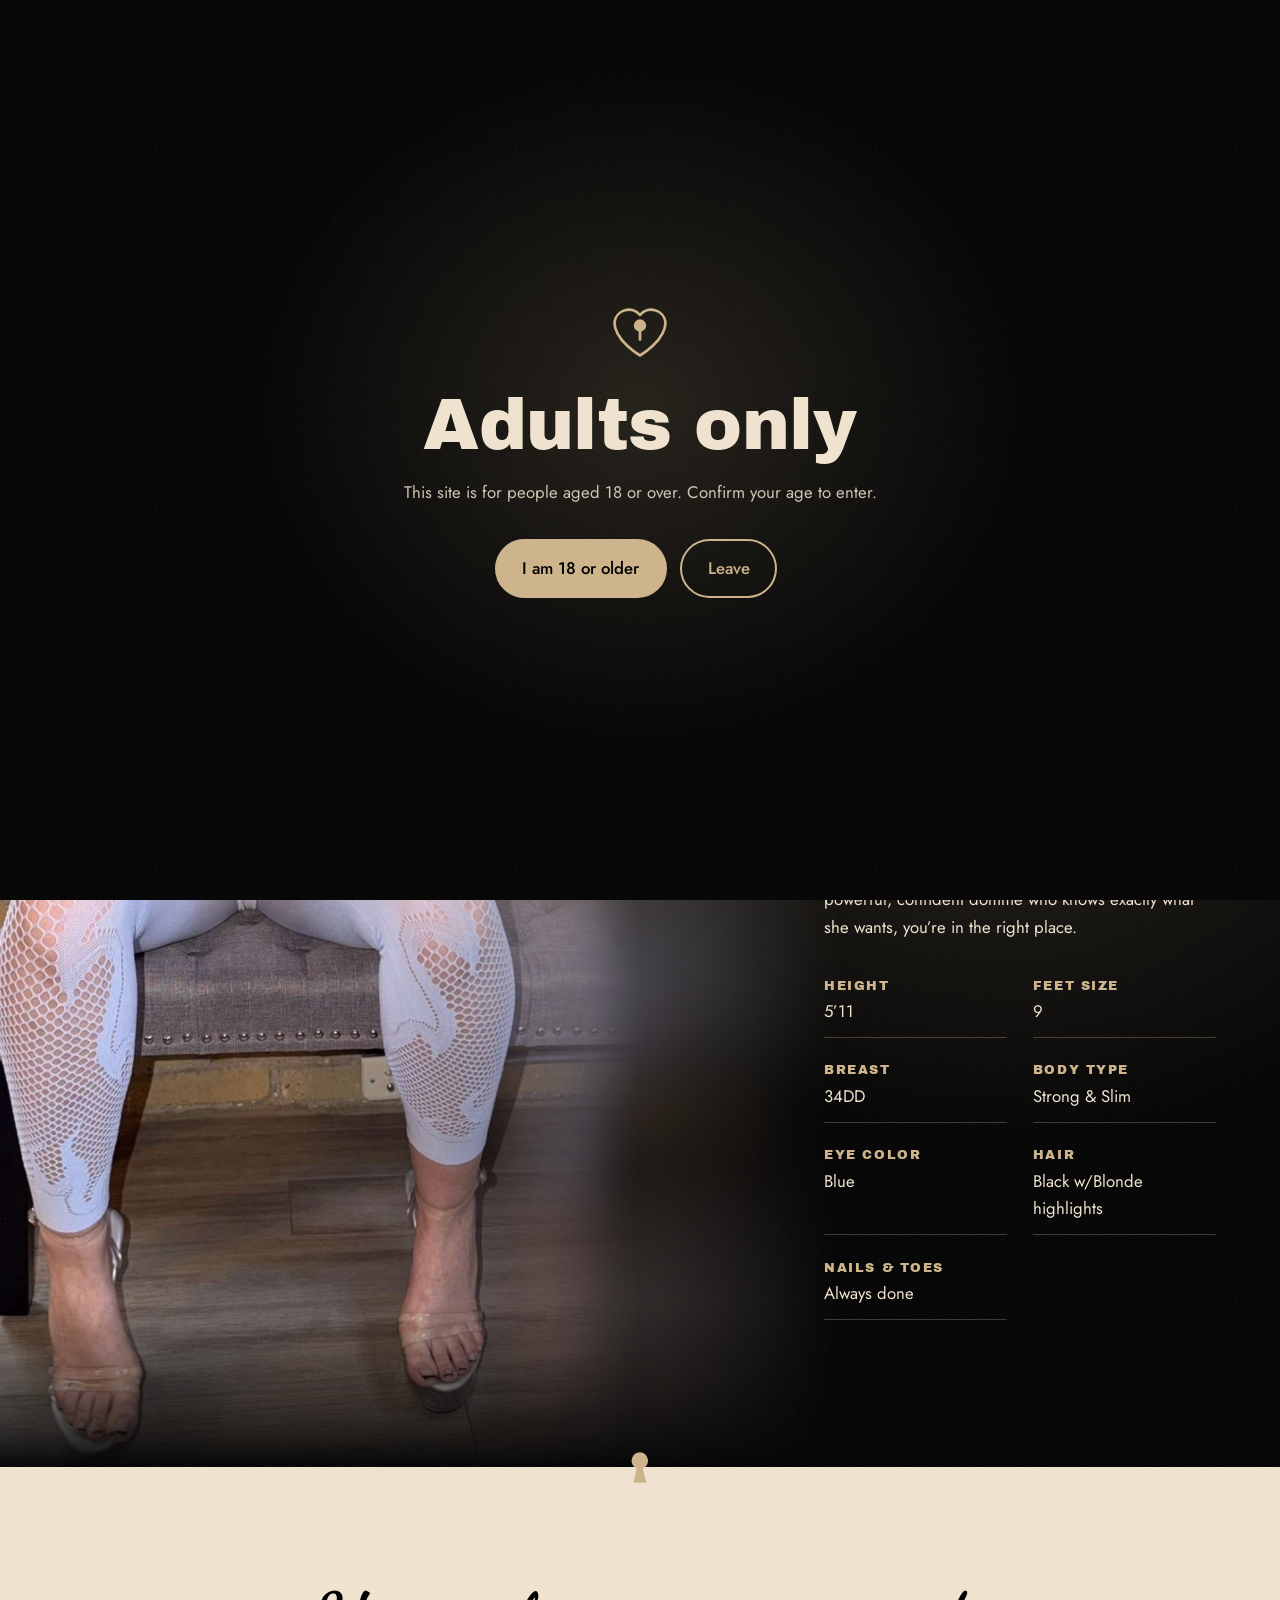
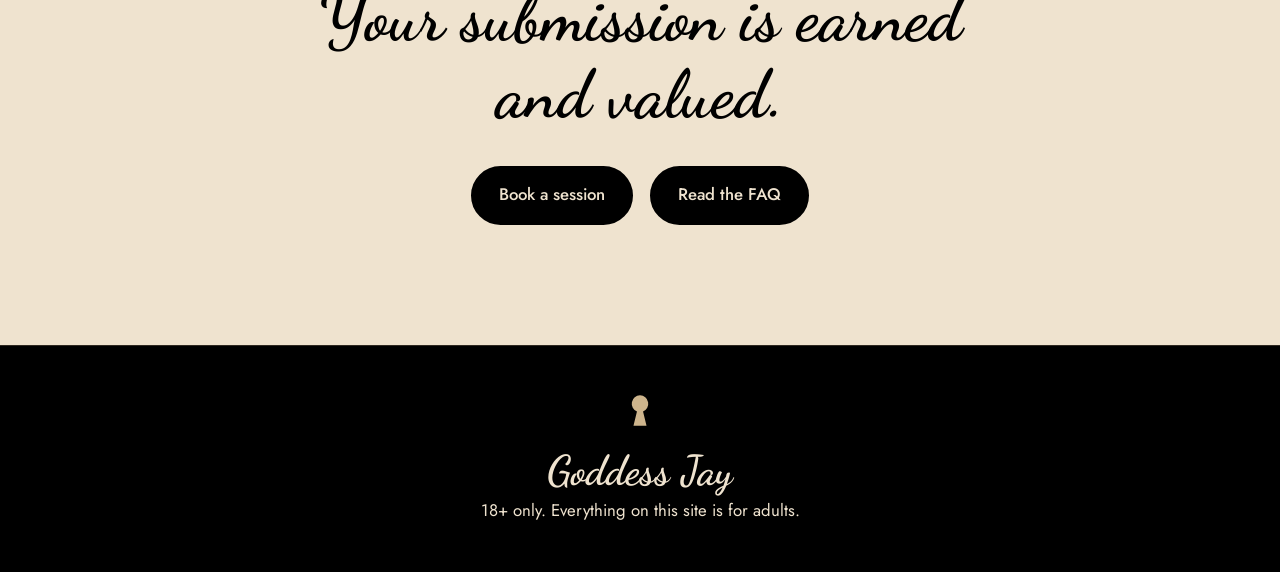
==== commit c04bd93f: "Add files via upload" ====
--- a/about.html
+++ b/about.html
@@ -8,7 +8,7 @@
 <link rel="preconnect" href="https://fonts.googleapis.com">
 <link rel="preconnect" href="https://fonts.gstatic.com" crossorigin>
 <link href="https://fonts.googleapis.com/css2?family=Archivo+Black&family=Dancing+Script:wght@600;700&family=Jost:wght@400;500&display=swap" rel="stylesheet">
-<link rel="stylesheet" href="styles.css?v=20261020">
+<link rel="stylesheet" href="styles.css?v=20261031">
 </head>
 <body>
 
@@ -49,8 +49,8 @@
 <main id="top">
   <section class="dark hero has-photo about-hero">
     <div class="hero-photo">
-      <img class="hero-photo-bg" src="about.jpg" alt="" aria-hidden="true" decoding="async">
-      <img class="hero-photo-main" src="about.jpg" alt="Goddess Jay in a pale blue fishnet bodysuit, seated on a bench in front of a brick wall" decoding="async" onerror="this.closest('.hero').classList.remove('has-photo');this.remove()">
+      <img class="hero-photo-bg" src="about.jpg?v=20261031" alt="" aria-hidden="true" decoding="async">
+      <img class="hero-photo-main" src="about.jpg?v=20261031" alt="Goddess Jay in a pale blue fishnet bodysuit, seated on a bench in front of a brick wall" decoding="async" onerror="this.closest('.hero').classList.remove('has-photo');this.remove()">
     </div>
     <div class="hero-copy about-copy">
       <h1 class="page-h1 gold">About<span class="script">Goddess Jay</span></h1>
@@ -85,6 +85,6 @@
   <p>18+ only. Everything on this site is for adults.</p>
 </footer>
 
-<script src="script.js?v=20261020"></script>
+<script src="script.js?v=20261031"></script>
 </body>
 </html>
--- a/styles.css
+++ b/styles.css
@@ -405,3 +405,20 @@
 }
 .about-hero .about-copy p{font-size:1.05rem}
 .about-hero .about-copy .intro{font-size:1.25rem}
+
+/* Gallery: show every photo in full (no cropping) on all browsers incl. Safari/iOS */
+#galleryGrid{display:block;column-count:3;column-gap:1rem}
+#galleryGrid .tile,#galleryGrid .tile:nth-child(3n+1){display:block;width:100%;height:auto;aspect-ratio:auto;grid-row:auto;margin:0 0 1rem;line-height:0;-webkit-column-break-inside:avoid;break-inside:avoid;page-break-inside:avoid;-webkit-appearance:none;appearance:none}
+#galleryGrid .tile img{display:block;width:100%;height:auto;object-fit:contain;object-position:50% 50%}
+@media (max-width:900px){#galleryGrid{column-count:2}}
+@media (max-width:420px){#galleryGrid{column-gap:.6rem}#galleryGrid .tile{margin-bottom:.6rem}}
+dialog img{max-height:84vh;max-height:84dvh;width:auto;height:auto;max-width:92vw;object-fit:contain}
+
+/* Gallery: full photos, never cropped, same on Safari / iPhone / Android / desktop */
+#galleryGrid{display:flex;align-items:flex-start;gap:1rem;column-count:auto;-webkit-column-count:auto}
+#galleryGrid .gcol{flex:1 1 0;min-width:0;display:flex;flex-direction:column;gap:1rem}
+#galleryGrid .tile,#galleryGrid .tile:nth-child(3n+1){display:block;position:relative;width:100%;height:auto;margin:0;padding:0;aspect-ratio:auto;grid-row:auto;line-height:0;overflow:hidden;isolation:isolate;-webkit-appearance:none;appearance:none;-webkit-column-break-inside:auto;break-inside:auto}
+#galleryGrid .tile .ratio{display:block;position:relative;width:100%;height:0}
+#galleryGrid .tile img{position:absolute;top:0;left:0;width:100%;height:100%;max-width:none;object-fit:cover;object-position:50% 50%}
+dialog img{object-fit:contain;-webkit-user-select:none}
+@media (max-width:420px){#galleryGrid{gap:.6rem}#galleryGrid .gcol{gap:.6rem}}
